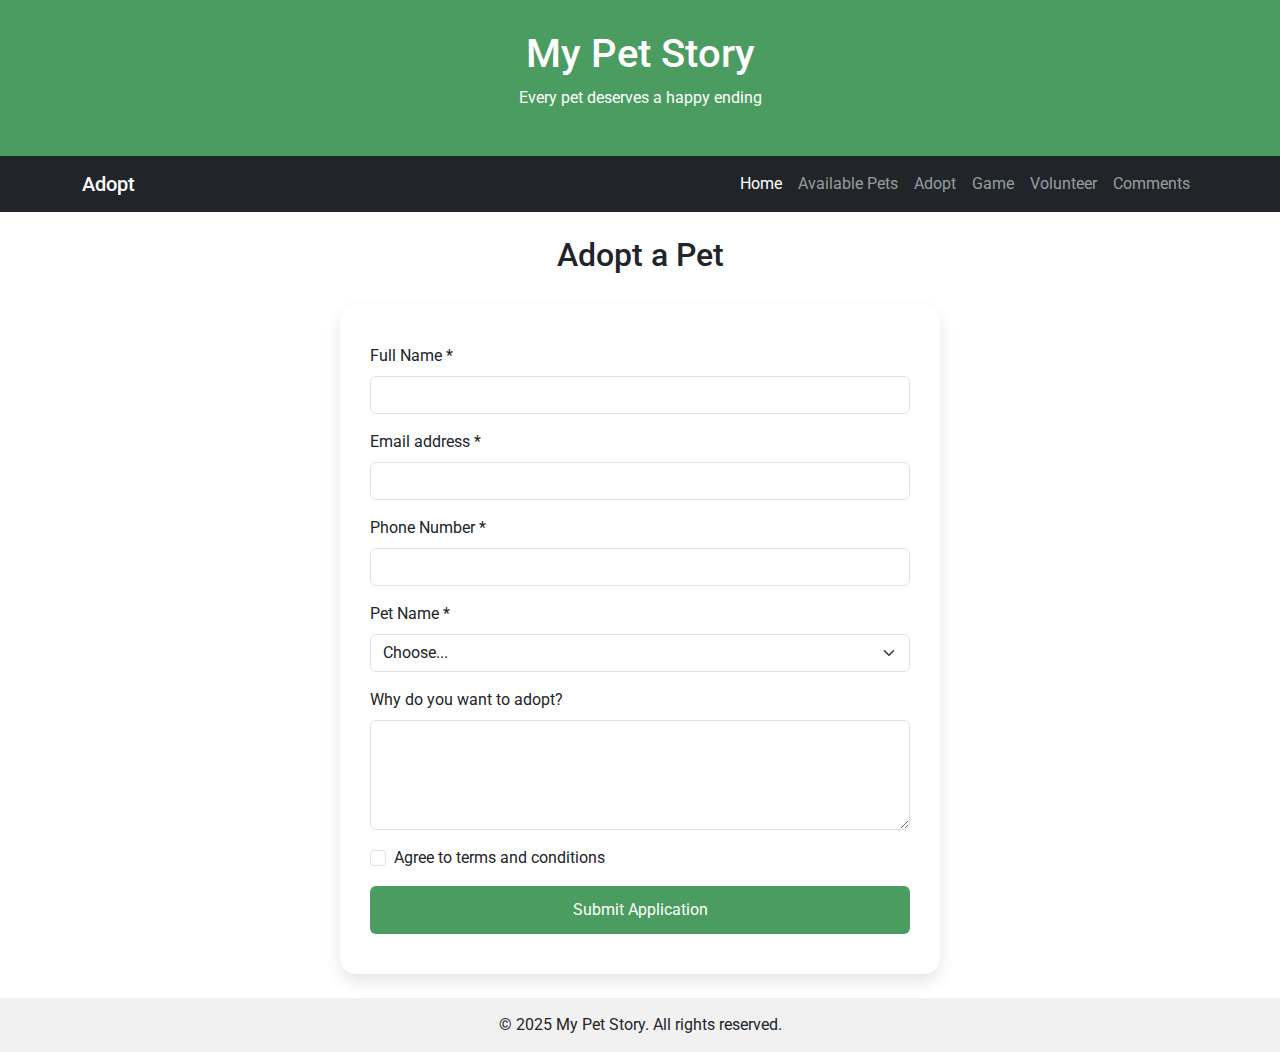
==== pages/adopt.html @ 463459ad "created comments and volunteer pages-Kübra Veli" ====
<!DOCTYPE html>
<html lang="en">
<head>
  <meta charset="UTF-8">
  <title>My Pet Story</title>
  <meta name="viewport" content="width=device-width, initial-scale=1">

  <!-- Bootstrap CSS -->
  <link href="https://cdn.jsdelivr.net/npm/bootstrap@5.3.2/dist/css/bootstrap.min.css" rel="stylesheet">

  <!-- Google Fonts: Roboto (common font), Monomakh (usable for specific elements) -->
  <link href="https://fonts.googleapis.com/css2?family=Roboto&family=Playfair+Display&display=swap" rel="stylesheet">

  <!-- common css -->
  <link rel="stylesheet" type="text/css" href="../css/common.css">

</head>
<body>

  <!-- Header -->
  <div class="header">
    <h1>My Pet Story</h1>
    <p>Every pet deserves a happy ending</p>
  </div>

  <!-- Nav -->
  <nav class="navbar navbar-expand-lg navbar-dark bg-dark">
    <div class="container">
      <p class="navbar-brand mb-0 h1">Adopt</p>
      <button class="navbar-toggler" type="button" data-bs-toggle="collapse" data-bs-target="#navbarNav">
        <span class="navbar-toggler-icon"></span>
      </button>

      <div class="collapse navbar-collapse" id="navbarNav">
        <ul class="navbar-nav ms-auto">
          <li class="nav-item"><a class="nav-link active" href="../index.html">Home</a></li>
          <li class="nav-item"><a class="nav-link" href="available.html">Available Pets</a></li>
          <li class="nav-item"><a class="nav-link" href="adopt.html">Adopt</a></li>
          <li class="nav-item"><a class="nav-link" href="game.html">Game</a></li>
          <li class="nav-item"><a class="nav-link" href="volunteer.html">Volunteer</a></li>
          <li class="nav-item"><a class="nav-link" href="comments.html">Comments</a></li>
        </ul>
      </div>
    </div>
  </nav>

  <!-- Main Content -->

  <h2 class="form-title mt-4">Adopt a Pet</h2>
  <div class="form-container mb-4">
    <!-- Form section start -->
    <form id="adoptForm" class="needs-validation" novalidate>
      <div class="mb-3">
        <label for="fullName" class="form-label">Full Name *</label>
        <input type="text" class="form-control" id="fullName" required>
        <div class="invalid-feedback">Please enter your name.</div>
      </div>

      <div class="mb-3">
        <label for="email" class="form-label">Email address *</label>
        <input type="email" class="form-control" id="email" required>
        <div class="invalid-feedback">Please enter a valid email.</div>
      </div>

      <div class="mb-3">
        <label for="phone" class="form-label">Phone Number *</label>
        <input type="tel" class="form-control" id="phone" pattern="[0-9]{10}" required>
        <div class="invalid-feedback">Please enter a 10-digit phone number.</div>
      </div>

      <div class="mb-3">
        <label for="petName" class="form-label">Pet Name *</label>
        <select class="form-select" id="validationCustom04" required>
          <option selected disabled value="">Choose...</option>
          <option>Bella</option>
          <option>Milo</option>
          <option>Luna</option>
          <option>Charlie</option>
        </select>
        <div class="invalid-feedback">Please select the pet you'd like to adopt.</div>
      </div>

      <div class="mb-3">
        <label for="message" class="form-label">Why do you want to adopt?</label>
        <textarea class="form-control" id="message" rows="4"></textarea>
      </div>
      <div class="mb-3">
        <div class="form-check">
          <input class="form-check-input" type="checkbox" value="" id="invalidCheck" required>
          <label class="form-check-label" for="invalidCheck">
            Agree to terms and conditions
          </label>
          <div class="invalid-feedback">
            You must agree before submitting.
          </div>
        </div>
      </div>

      <button type="submit" class="submit-btn btn btn-primary">Submit Application</button>
    </form>
    <div id="successMessage" class="alert alert-success mt-3 d-none">
      Thank you! Your adoption request has been submitted.
    </div>
    <!-- Form section end -->
  </div>

  <!-- Footer -->
  <div class="footer">
    &copy; 2025 My Pet Story. All rights reserved.
  </div>

  <!-- jQuery -->
  <script src="https://code.jquery.com/jquery-3.6.0.min.js"></script>

  <!-- Bootstrap JS -->
  <script src="https://cdn.jsdelivr.net/npm/bootstrap@5.3.2/dist/js/bootstrap.bundle.min.js"></script>

  <!-- Custom JS -->
  <script src="../javascript/adopt.js"></script>
</body>
</html>
---- css/common.css ----
/* Common style by EJ */
body {
  min-height: 100vh;
  display: flex;
  flex-direction: column;
  margin: 0;
  font-family: 'Roboto', sans-serif;
}

.header {
  background-color: #4b9c60;
  color: white;
  text-align: center;
  padding: 30px 0;
}

.content {
  flex: 1;
  padding: 20px;
  text-align: center;
}

.footer {
  background-color: #f1f1f1;
  text-align: center;
  padding: 15px;
}

/* Usable for specific elements by EJ */
.special-title {
  font-family: 'Playfair Display', serif;
  font-weight: bold;
}

/* Main text, background color */
.main-text-color {
  color: #4b9c60;
}

/* Create game.html, index.html style by EJ */

.bg-img-section {
  background-image: url('../img/pet-background.jpg');
  background-size: cover;
  background-position: center;
  background-repeat: no-repeat;
  padding: 100px 20px;
  position: relative;
}

.bg-img-section .overlay {
  background-color: rgba(0, 0, 0, 0.5);
  padding: 60px 20px;
}

.index-main-img {
  width: 60%;
  max-width: 400px;
  display: block;
  margin: 30px auto;
}

#randomBtn {
  background-color: #4b9c60;
  border: none;
  cursor: pointer;
}

.game-box {
  background-color: #f9f9f9;
  border-radius: 10px;
  padding: 40px;
  text-align: center;
  margin-top: 40px;
  box-shadow: 0px 0px 10px rgba(0,0,0,0.1);
}

#quizQ {
  margin-bottom: 20px;
}
.quiz-btn {
  margin: 10px;
}

#restartBtn {
  display: none;
}

/* Style available.html by Muhammad */
#pet-details{
  background-color: #4b9c60;
  color: white;
}
.card{
  transition: transform 0.3s ease-in-out;
}
.card:hover{
  transform: scale(1.1);
}
.adopt-btn{
  background-color: black;
  color: white;
  border: none;
}

/* Style available.html by Muhammad */
.form-container {
  background-color: #ffffff;
  padding: 40px 30px;
  border-radius: 16px;
  box-shadow: 0 8px 16px rgba(0, 0, 0, 0.1);
  max-width: 600px;
  width: 100%;
  justify-content: center;
  align-self: center;
}

.form-title {
  text-align: center;
  margin-bottom: 30px;
}

.submit-btn {
  width: 100%;
  padding: 12px;
  background-color: #4b9c60;
  color: white;
  border: none;
}
.submit-btn:hover{
  background-color: black;
}

#successMessage {
  text-align: center;
}
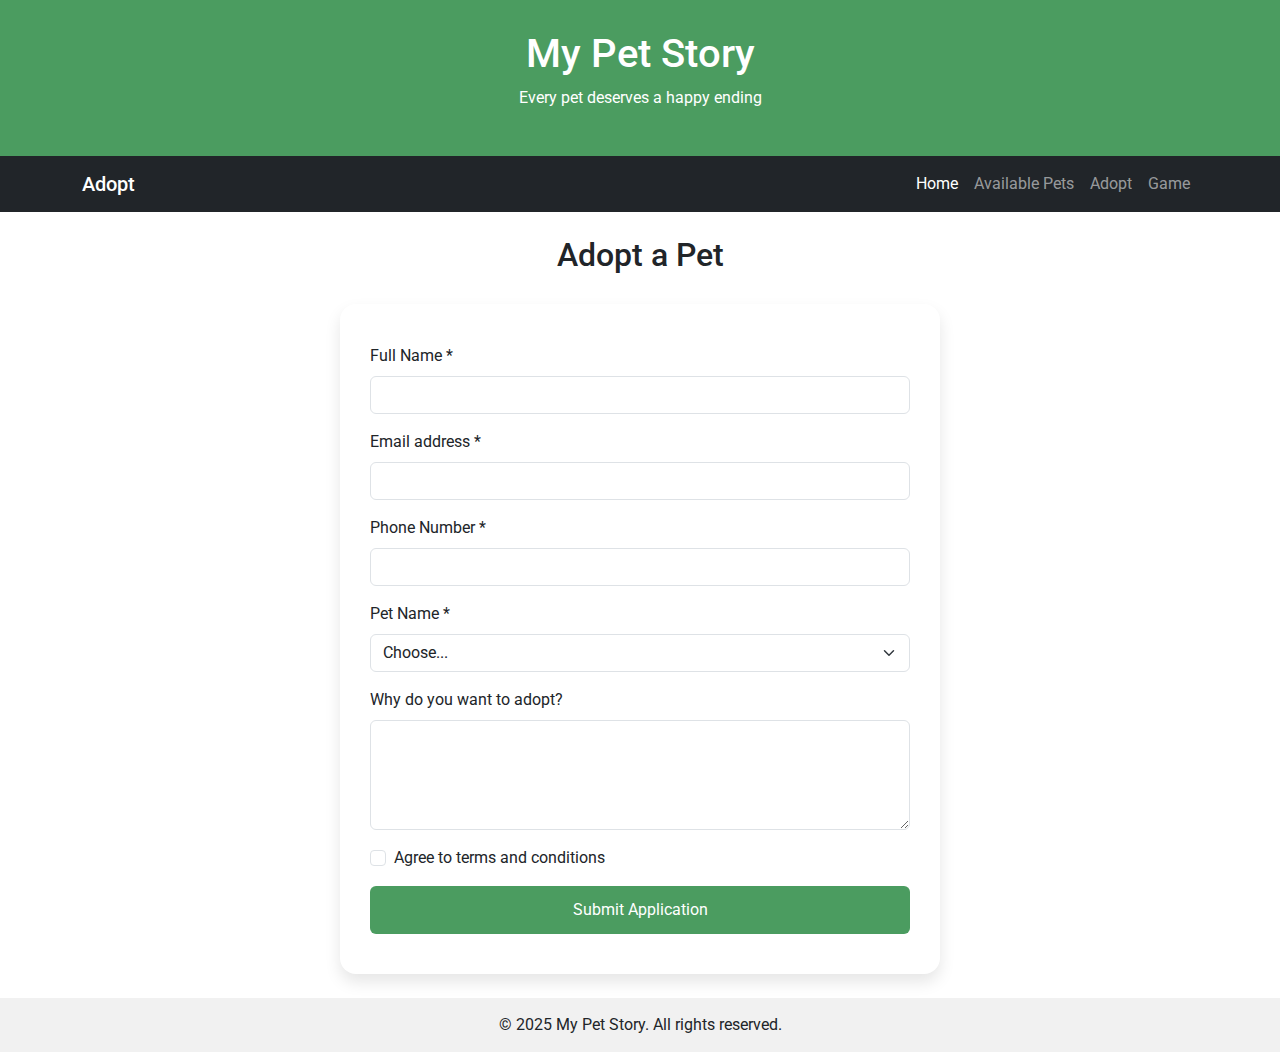
==== commit a909ef4e: "html validation" ====
--- a/pages/adopt.html
+++ b/pages/adopt.html
@@ -37,8 +37,6 @@
           <li class="nav-item"><a class="nav-link" href="available.html">Available Pets</a></li>
           <li class="nav-item"><a class="nav-link" href="adopt.html">Adopt</a></li>
           <li class="nav-item"><a class="nav-link" href="game.html">Game</a></li>
-          <li class="nav-item"><a class="nav-link" href="volunteer.html">Volunteer</a></li>
-          <li class="nav-item"><a class="nav-link" href="comments.html">Comments</a></li>
         </ul>
       </div>
     </div>
@@ -51,19 +49,19 @@
     <!-- Form section start -->
     <form id="adoptForm" class="needs-validation" novalidate>
       <div class="mb-3">
-        <label for="fullName" class="form-label">Full Name *</label>
+        <label class="form-label">Full Name *</label>
         <input type="text" class="form-control" id="fullName" required>
         <div class="invalid-feedback">Please enter your name.</div>
       </div>
 
       <div class="mb-3">
-        <label for="email" class="form-label">Email address *</label>
+        <label  class="form-label">Email address *</label>
         <input type="email" class="form-control" id="email" required>
         <div class="invalid-feedback">Please enter a valid email.</div>
       </div>
 
       <div class="mb-3">
-        <label for="phone" class="form-label">Phone Number *</label>
+        <label class="form-label">Phone Number *</label>
         <input type="tel" class="form-control" id="phone" pattern="[0-9]{10}" required>
         <div class="invalid-feedback">Please enter a 10-digit phone number.</div>
       </div>
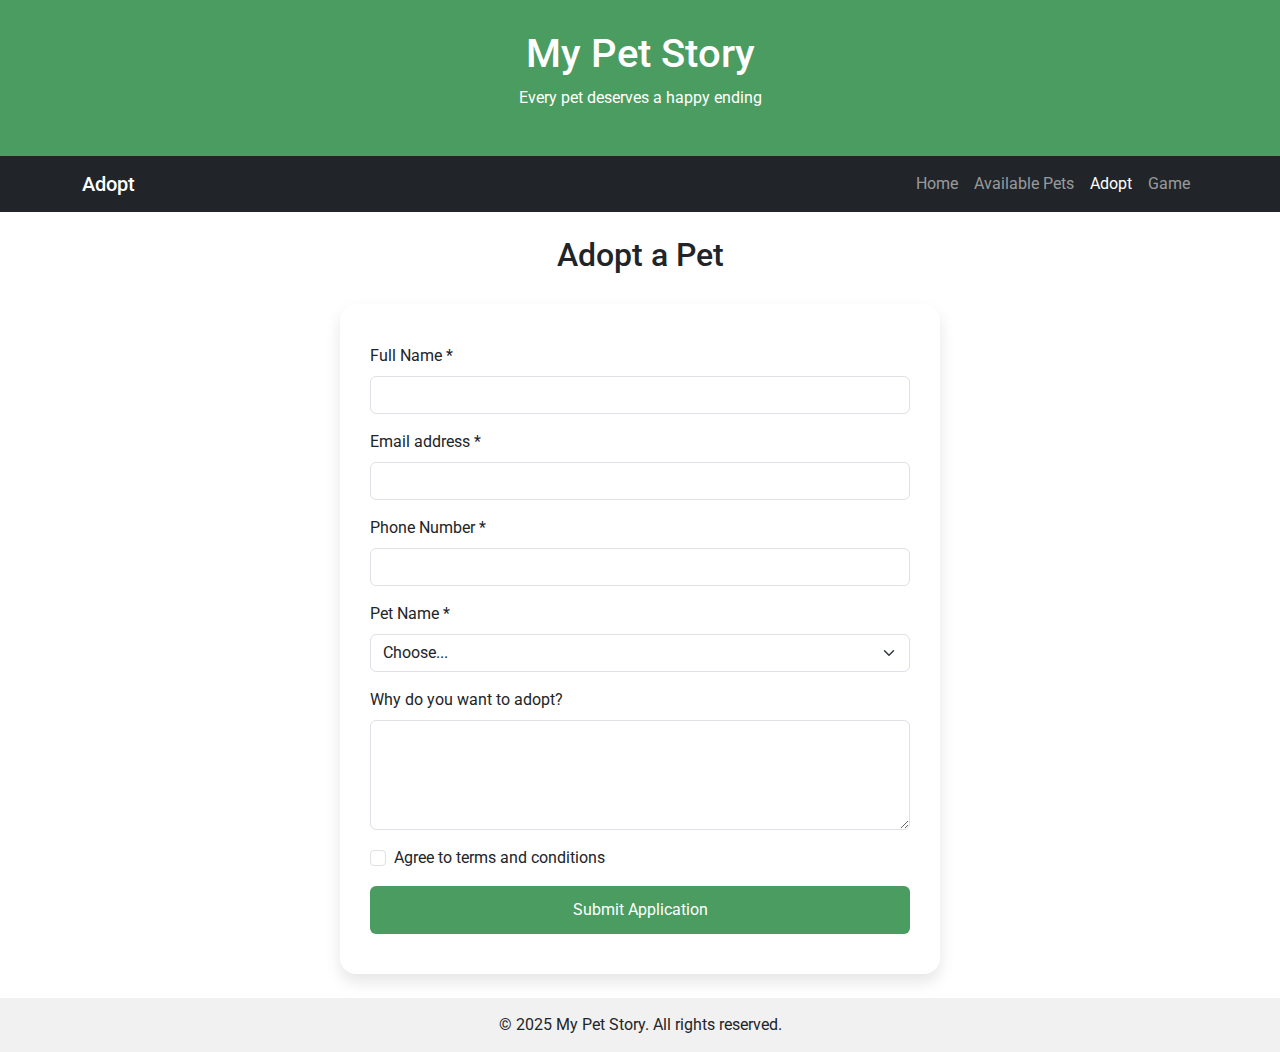
==== commit e563cb13: "active tag" ====
--- a/pages/adopt.html
+++ b/pages/adopt.html
@@ -33,9 +33,9 @@
 
       <div class="collapse navbar-collapse" id="navbarNav">
         <ul class="navbar-nav ms-auto">
-          <li class="nav-item"><a class="nav-link active" href="../index.html">Home</a></li>
+          <li class="nav-item"><a class="nav-link" href="../index.html">Home</a></li>
           <li class="nav-item"><a class="nav-link" href="available.html">Available Pets</a></li>
-          <li class="nav-item"><a class="nav-link" href="adopt.html">Adopt</a></li>
+          <li class="nav-item"><a class="nav-link active" href="adopt.html">Adopt</a></li>
           <li class="nav-item"><a class="nav-link" href="game.html">Game</a></li>
         </ul>
       </div>
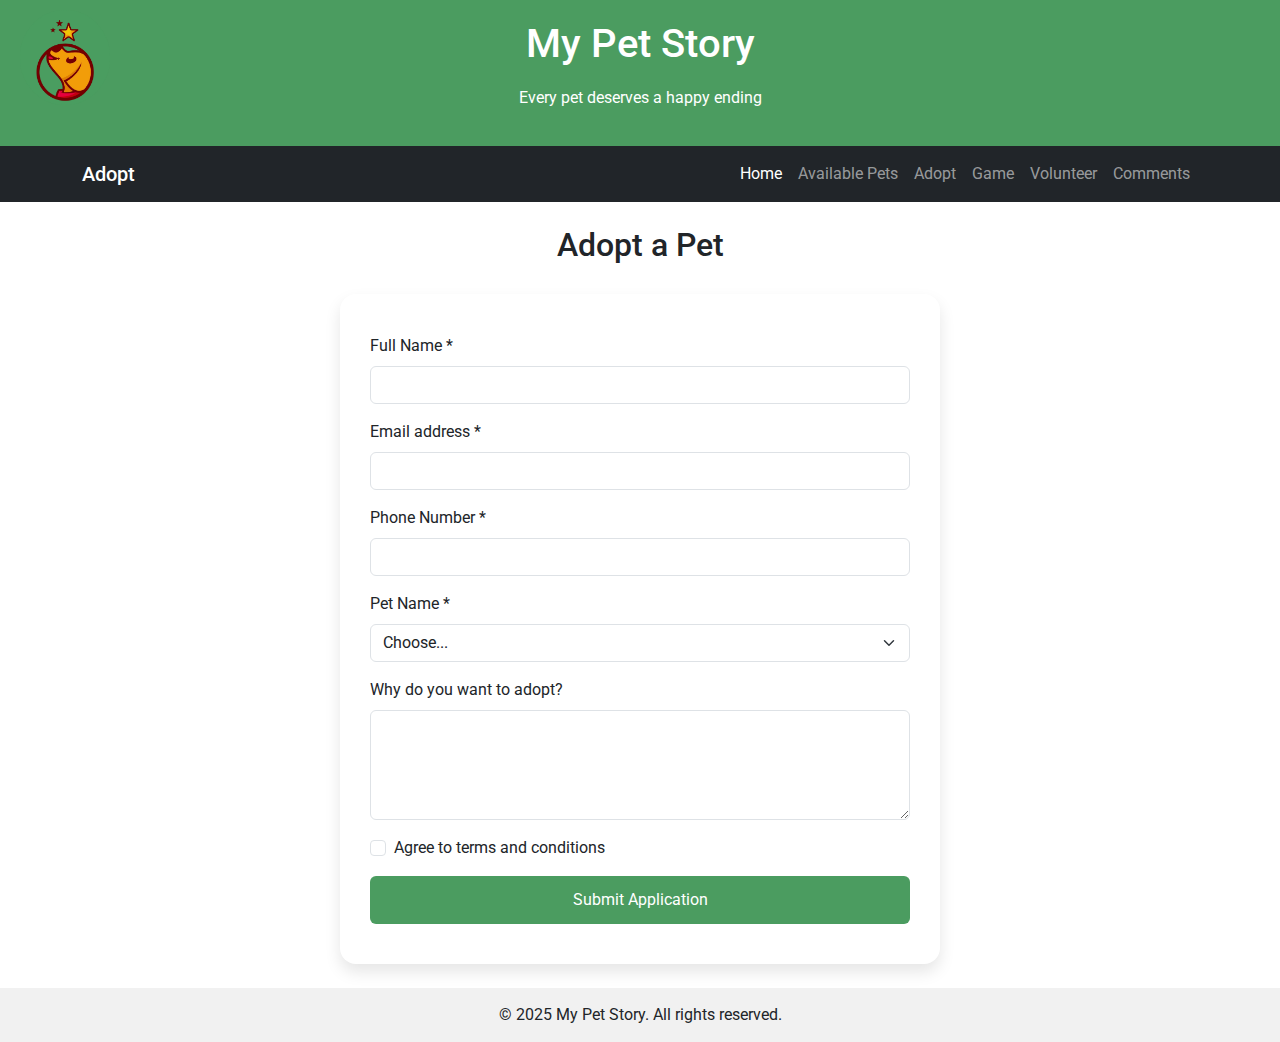
==== commit e9c3b89d: "created logo and updated css file for logo and responsive-Kübra Veli" ====
--- a/pages/adopt.html
+++ b/pages/adopt.html
@@ -19,6 +19,7 @@
 
   <!-- Header -->
   <div class="header">
+    <img src="/img/logo.png" alt="Logo" class="logo">
     <h1>My Pet Story</h1>
     <p>Every pet deserves a happy ending</p>
   </div>
@@ -33,10 +34,12 @@
 
       <div class="collapse navbar-collapse" id="navbarNav">
         <ul class="navbar-nav ms-auto">
-          <li class="nav-item"><a class="nav-link" href="../index.html">Home</a></li>
+          <li class="nav-item"><a class="nav-link active" href="../index.html">Home</a></li>
           <li class="nav-item"><a class="nav-link" href="available.html">Available Pets</a></li>
-          <li class="nav-item"><a class="nav-link active" href="adopt.html">Adopt</a></li>
+          <li class="nav-item"><a class="nav-link" href="adopt.html">Adopt</a></li>
           <li class="nav-item"><a class="nav-link" href="game.html">Game</a></li>
+          <li class="nav-item"><a class="nav-link" href="volunteer.html">Volunteer</a></li>
+          <li class="nav-item"><a class="nav-link" href="comments.html">Comments</a></li>
         </ul>
       </div>
     </div>
@@ -49,19 +52,19 @@
     <!-- Form section start -->
     <form id="adoptForm" class="needs-validation" novalidate>
       <div class="mb-3">
-        <label class="form-label">Full Name *</label>
+        <label for="fullName" class="form-label">Full Name *</label>
         <input type="text" class="form-control" id="fullName" required>
         <div class="invalid-feedback">Please enter your name.</div>
       </div>
 
       <div class="mb-3">
-        <label  class="form-label">Email address *</label>
+        <label for="email" class="form-label">Email address *</label>
         <input type="email" class="form-control" id="email" required>
         <div class="invalid-feedback">Please enter a valid email.</div>
       </div>
 
       <div class="mb-3">
-        <label class="form-label">Phone Number *</label>
+        <label for="phone" class="form-label">Phone Number *</label>
         <input type="tel" class="form-control" id="phone" pattern="[0-9]{10}" required>
         <div class="invalid-feedback">Please enter a 10-digit phone number.</div>
       </div>
--- a/css/common.css
+++ b/css/common.css
@@ -10,8 +10,36 @@
 .header {
   background-color: #4b9c60;
   color: white;
+  padding: 20px;
   text-align: center;
-  padding: 30px 0;
+  display: flex;
+  flex-direction: column;
+  align-items: center;
+  gap: 10px;
+  position: relative;
+}
+
+/*Logo Styling-Added by Kübra Veli*/
+.logo {
+  width: 90px;
+  height: auto;
+  position: absolute;
+  top: 10px;
+  left: 20px;
+}
+
+/*Responsive for Small Screens-Added by Kübra Veli*/
+
+@media (max-width: 768px) {
+  .logo {
+    width: 50px;
+    top: 15px;
+    left: 15px;
+  }
+
+  .header {
+    padding-top: 60px;
+  }
 }
 
 .content {
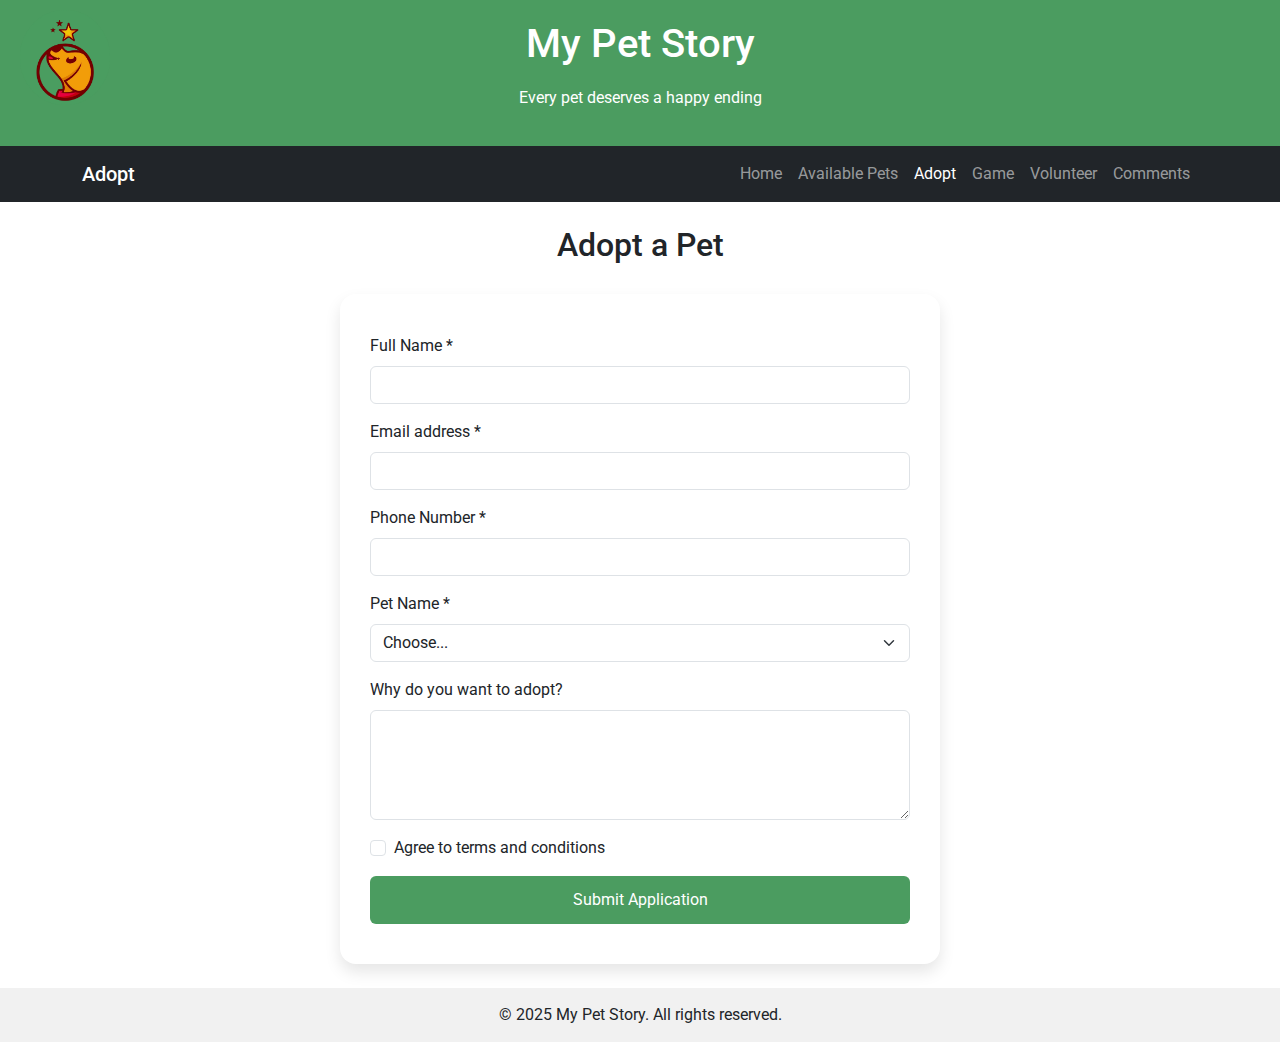
==== commit 436f08f4: "Merge work" ====
--- a/pages/adopt.html
+++ b/pages/adopt.html
@@ -19,7 +19,7 @@
 
   <!-- Header -->
   <div class="header">
-    <img src="/img/logo.png" alt="Logo" class="logo">
+    <img src="../img/logo.png" alt="Logo" class="logo">
     <h1>My Pet Story</h1>
     <p>Every pet deserves a happy ending</p>
   </div>
@@ -34,9 +34,9 @@
 
       <div class="collapse navbar-collapse" id="navbarNav">
         <ul class="navbar-nav ms-auto">
-          <li class="nav-item"><a class="nav-link active" href="../index.html">Home</a></li>
+          <li class="nav-item"><a class="nav-link" href="../index.html">Home</a></li>
           <li class="nav-item"><a class="nav-link" href="available.html">Available Pets</a></li>
-          <li class="nav-item"><a class="nav-link" href="adopt.html">Adopt</a></li>
+          <li class="nav-item"><a class="nav-link active" href="adopt.html">Adopt</a></li>
           <li class="nav-item"><a class="nav-link" href="game.html">Game</a></li>
           <li class="nav-item"><a class="nav-link" href="volunteer.html">Volunteer</a></li>
           <li class="nav-item"><a class="nav-link" href="comments.html">Comments</a></li>
@@ -52,19 +52,19 @@
     <!-- Form section start -->
     <form id="adoptForm" class="needs-validation" novalidate>
       <div class="mb-3">
-        <label for="fullName" class="form-label">Full Name *</label>
+        <label class="form-label">Full Name *</label>
         <input type="text" class="form-control" id="fullName" required>
         <div class="invalid-feedback">Please enter your name.</div>
       </div>
 
       <div class="mb-3">
-        <label for="email" class="form-label">Email address *</label>
+        <label  class="form-label">Email address *</label>
         <input type="email" class="form-control" id="email" required>
         <div class="invalid-feedback">Please enter a valid email.</div>
       </div>
 
       <div class="mb-3">
-        <label for="phone" class="form-label">Phone Number *</label>
+        <label class="form-label">Phone Number *</label>
         <input type="tel" class="form-control" id="phone" pattern="[0-9]{10}" required>
         <div class="invalid-feedback">Please enter a 10-digit phone number.</div>
       </div>
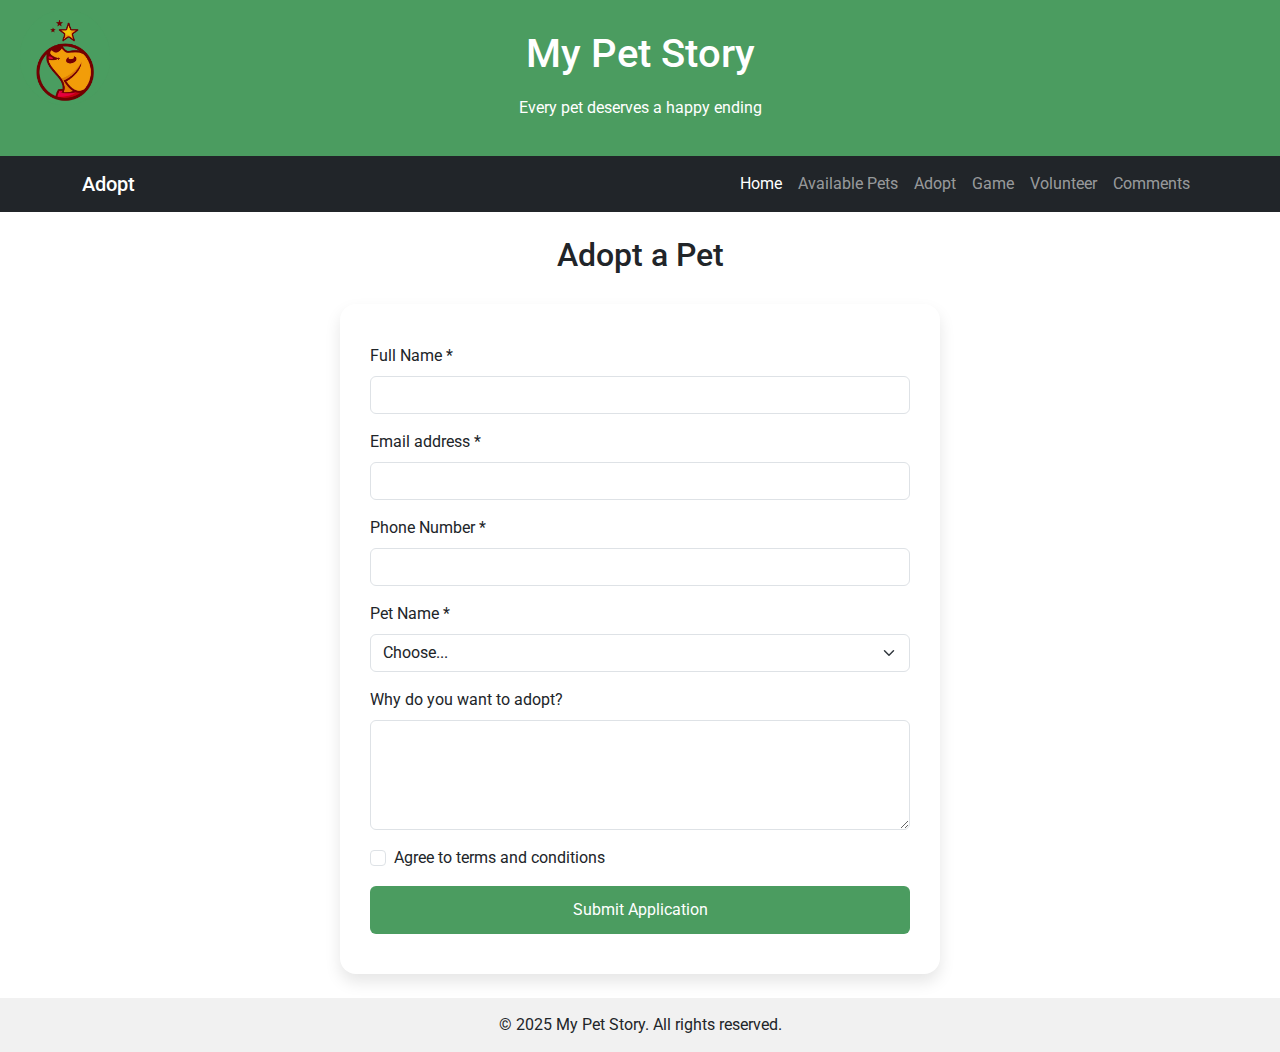
==== commit 8558b68d: "fixed some bugs-Kübra Veli" ====
--- a/pages/adopt.html
+++ b/pages/adopt.html
@@ -19,7 +19,7 @@
 
   <!-- Header -->
   <div class="header">
-    <img src="../img/logo.png" alt="Logo" class="logo">
+    <a href="../index.html"><img src="../img/logo.png" alt="My Pet Story Logo" class="logo"></a>
     <h1>My Pet Story</h1>
     <p>Every pet deserves a happy ending</p>
   </div>
@@ -34,9 +34,9 @@
 
       <div class="collapse navbar-collapse" id="navbarNav">
         <ul class="navbar-nav ms-auto">
-          <li class="nav-item"><a class="nav-link" href="../index.html">Home</a></li>
+          <li class="nav-item"><a class="nav-link active" href="../index.html">Home</a></li>
           <li class="nav-item"><a class="nav-link" href="available.html">Available Pets</a></li>
-          <li class="nav-item"><a class="nav-link active" href="adopt.html">Adopt</a></li>
+          <li class="nav-item"><a class="nav-link" href="adopt.html">Adopt</a></li>
           <li class="nav-item"><a class="nav-link" href="game.html">Game</a></li>
           <li class="nav-item"><a class="nav-link" href="volunteer.html">Volunteer</a></li>
           <li class="nav-item"><a class="nav-link" href="comments.html">Comments</a></li>
@@ -52,19 +52,19 @@
     <!-- Form section start -->
     <form id="adoptForm" class="needs-validation" novalidate>
       <div class="mb-3">
-        <label class="form-label">Full Name *</label>
+        <label for="fullName" class="form-label">Full Name *</label>
         <input type="text" class="form-control" id="fullName" required>
         <div class="invalid-feedback">Please enter your name.</div>
       </div>
 
       <div class="mb-3">
-        <label  class="form-label">Email address *</label>
+        <label for="email" class="form-label">Email address *</label>
         <input type="email" class="form-control" id="email" required>
         <div class="invalid-feedback">Please enter a valid email.</div>
       </div>
 
       <div class="mb-3">
-        <label class="form-label">Phone Number *</label>
+        <label for="phone" class="form-label">Phone Number *</label>
         <input type="tel" class="form-control" id="phone" pattern="[0-9]{10}" required>
         <div class="invalid-feedback">Please enter a 10-digit phone number.</div>
       </div>
--- a/css/common.css
+++ b/css/common.css
@@ -17,29 +17,6 @@
   align-items: center;
   gap: 10px;
   position: relative;
-}
-
-/*Logo Styling-Added by Kübra Veli*/
-.logo {
-  width: 90px;
-  height: auto;
-  position: absolute;
-  top: 10px;
-  left: 20px;
-}
-
-/*Responsive for Small Screens-Added by Kübra Veli*/
-
-@media (max-width: 768px) {
-  .logo {
-    width: 50px;
-    top: 15px;
-    left: 15px;
-  }
-
-  .header {
-    padding-top: 60px;
-  }
 }
 
 .content {
@@ -163,3 +140,32 @@
   text-align: center;
 }
 
+/*logo position styling-Added by Kübra Veli*/
+.logo {
+  width: 90px;
+  height: auto;
+  position: absolute;
+  top: 10px;
+  left: 20px;
+}
+
+/*responsive adjustments for small screens-Added by Kübra Veli */
+@media (max-width: 768px) {
+  .logo {
+    width: 50px;
+    top: 15px;
+    left: 15px;
+  }
+  .header {
+    padding-top: 60px;
+  }
+}
+
+/*validation styling:highlights invalid form inputs with a red border-Added by Kübra Veli */
+.is-invalid {
+  border-color: #dc3545 !important;
+}
+
+fieldset.is-invalid {
+  border: 1px solid #dc3545;
+}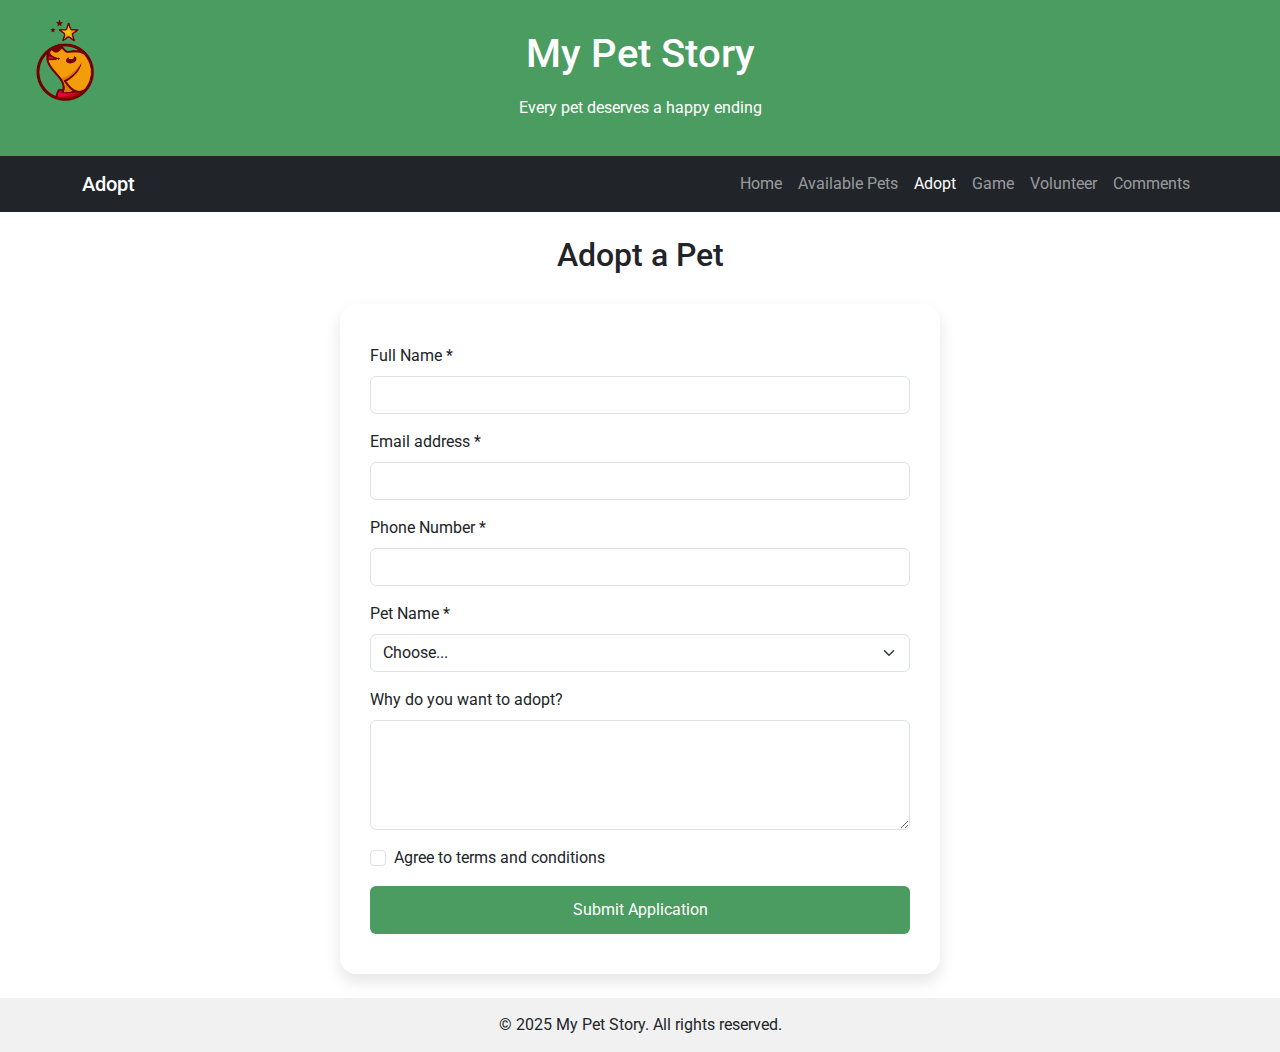
==== commit a07ea1f8: "Merge remote-tracking branch 'origin/main'" ====
--- a/pages/adopt.html
+++ b/pages/adopt.html
@@ -34,9 +34,9 @@
 
       <div class="collapse navbar-collapse" id="navbarNav">
         <ul class="navbar-nav ms-auto">
-          <li class="nav-item"><a class="nav-link active" href="../index.html">Home</a></li>
+          <li class="nav-item"><a class="nav-link" href="../index.html">Home</a></li>
           <li class="nav-item"><a class="nav-link" href="available.html">Available Pets</a></li>
-          <li class="nav-item"><a class="nav-link" href="adopt.html">Adopt</a></li>
+          <li class="nav-item"><a class="nav-link active" href="adopt.html">Adopt</a></li>
           <li class="nav-item"><a class="nav-link" href="game.html">Game</a></li>
           <li class="nav-item"><a class="nav-link" href="volunteer.html">Volunteer</a></li>
           <li class="nav-item"><a class="nav-link" href="comments.html">Comments</a></li>
@@ -52,19 +52,19 @@
     <!-- Form section start -->
     <form id="adoptForm" class="needs-validation" novalidate>
       <div class="mb-3">
-        <label for="fullName" class="form-label">Full Name *</label>
+        <label class="form-label">Full Name *</label>
         <input type="text" class="form-control" id="fullName" required>
         <div class="invalid-feedback">Please enter your name.</div>
       </div>
 
       <div class="mb-3">
-        <label for="email" class="form-label">Email address *</label>
+        <label  class="form-label">Email address *</label>
         <input type="email" class="form-control" id="email" required>
         <div class="invalid-feedback">Please enter a valid email.</div>
       </div>
 
       <div class="mb-3">
-        <label for="phone" class="form-label">Phone Number *</label>
+        <label class="form-label">Phone Number *</label>
         <input type="tel" class="form-control" id="phone" pattern="[0-9]{10}" required>
         <div class="invalid-feedback">Please enter a 10-digit phone number.</div>
       </div>
